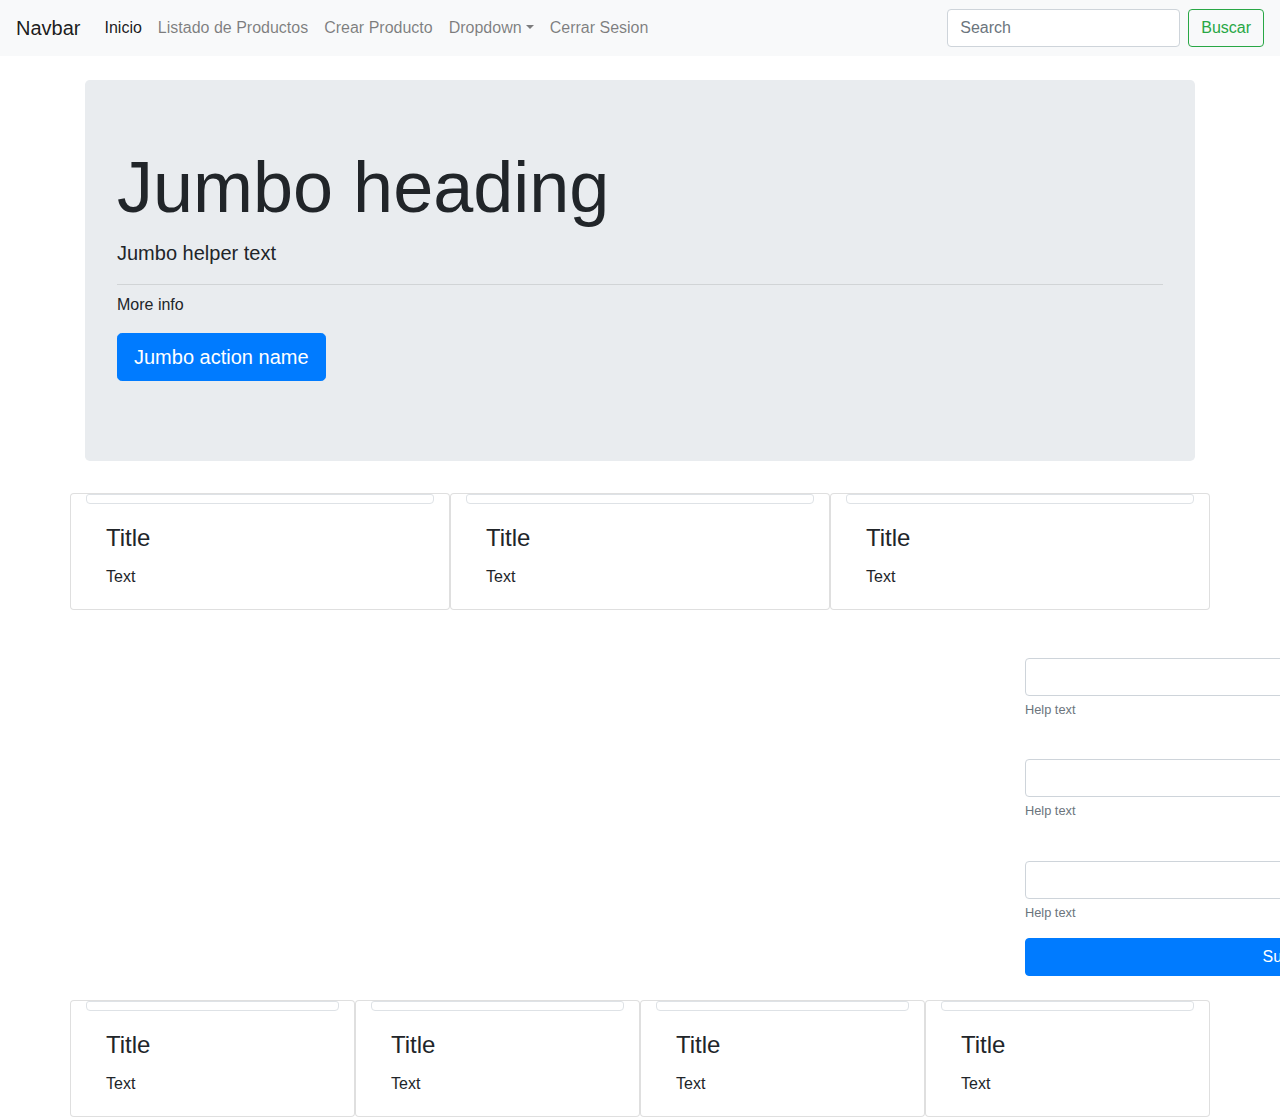
==== index.html @ 9d3b08be "feat cambios 7/16/2024" ====
<!doctype html>
<html lang="en">

<head>
    <title>Title</title>
    <!-- Required meta tags -->
    <meta charset="utf-8">
    <meta name="viewport" content="width=device-width, initial-scale=1, shrink-to-fit=no">

    <!-- Bootstrap CSS -->
    <link rel="stylesheet" href="https://stackpath.bootstrapcdn.com/bootstrap/4.3.1/css/bootstrap.min.css"
        integrity="sha384-ggOyR0iXCbMQv3Xipma34MD+dH/1fQ784/j6cY/iJTQUOhcWr7x9JvoRxT2MZw1T" crossorigin="anonymous">
    <link rel="stylesheet" href="styles.css">
</head>

<body>
   
        <div class="">

            <nav class="navbar navbar-expand-sm navbar-light bg-light" id="V_NavBar">
                
            </nav>





            <header class="container mt-4">
                <div class="jumbotron">
                    <h1 class="display-3">Jumbo heading</h1>
                    <p class="lead">Jumbo helper text</p>
                    <hr class="my-2">
                    <p>More info</p>
                    <p class="lead">
                        <a class="btn btn-primary btn-lg" href="Jumbo action link" role="button">Jumbo action name</a>
                    </p>
                </div>
            </header>




            <main class="container mt-4">
                
                <section class="row ">
                    <div class="card col-lg-4">
                        <img class="card-img-top img-thumbnail" src="https://images.unsplash.com/photo-1589312133722-eab40c686ebb?w=500&auto=format&fit=crop&q=60&ixlib=rb-4.0.3&ixid=M3wxMjA3fDB8MHx0b3BpYy1mZWVkfDJ8NnNNVmpUTFNrZVF8fGVufDB8fHx8fA%3D%3D" alt="">
                        <div class="card-body">
                            <h4 class="card-title">Title</h4>
                            <p class="card-text">Text</p>
                        </div>
                    </div>
                    <div class="card col-lg-4"">
                        <img class="card-img-top img-thumbnail" src="https://images.unsplash.com/photo-1589312133722-eab40c686ebb?w=500&auto=format&fit=crop&q=60&ixlib=rb-4.0.3&ixid=M3wxMjA3fDB8MHx0b3BpYy1mZWVkfDJ8NnNNVmpUTFNrZVF8fGVufDB8fHx8fA%3D%3D" alt="">
                        <div class="card-body">
                            <h4 class="card-title">Title</h4>
                            <p class="card-text">Text</p>
                        </div>
                    </div>
                    <div class="card col-lg-4"">
                        <img class="card-img-top img-thumbnail" src="https://images.unsplash.com/photo-1589312133722-eab40c686ebb?w=500&auto=format&fit=crop&q=60&ixlib=rb-4.0.3&ixid=M3wxMjA3fDB8MHx0b3BpYy1mZWVkfDJ8NnNNVmpUTFNrZVF8fGVufDB8fHx8fA%3D%3D" alt="">
                        <div class="card-body">
                            <h4 class="card-title">Title</h4>
                            <p class="card-text">Text</p>
                        </div>
                    </div>
                </section>
              <br>
              <div class="container col-lg-6 offset-10">
                <form class="form">

                    <div class="form-group">
                      <label for=""></label>
                      <input type="text"
                        class="form-control" name="" id="" aria-describedby="helpId" placeholder="">
                      <small id="helpId" class="form-text text-muted">Help text</small>
                    </div>
                    <div class="form-group">
                        <label for=""></label>
                        <input type="text"
                          class="form-control" name="" id="" aria-describedby="helpId" placeholder="">
                        <small id="helpId" class="form-text text-muted">Help text</small>
                      </div>
                      <div class="form-group">
                        <label for=""></label>
                        <input type="text"
                          class="form-control" name="" id="" aria-describedby="helpId" placeholder="">
                        <small id="helpId" class="form-text text-muted">Help text</small>
                      </div>
                   <button type="submit" class="btn btn-primary btn-block">Submit</button>
                </form>
              </div>

                <br>

            <section class="row">
                <div class="card col-lg-3">
                    <img class="card-img-top img-thumbnail" src="https://images.unsplash.com/photo-1589312133722-eab40c686ebb?w=500&auto=format&fit=crop&q=60&ixlib=rb-4.0.3&ixid=M3wxMjA3fDB8MHx0b3BpYy1mZWVkfDJ8NnNNVmpUTFNrZVF8fGVufDB8fHx8fA%3D%3D" alt="">
                    <div class="card-body">
                        <h4 class="card-title">Title</h4>
                        <p class="card-text">Text</p>
                    </div>
                </div>
                <div class="card col-lg-3">
                    <img class="card-img-top img-thumbnail" src="https://images.unsplash.com/photo-1589312133722-eab40c686ebb?w=500&auto=format&fit=crop&q=60&ixlib=rb-4.0.3&ixid=M3wxMjA3fDB8MHx0b3BpYy1mZWVkfDJ8NnNNVmpUTFNrZVF8fGVufDB8fHx8fA%3D%3D" alt="">
                    <div class="card-body">
                        <h4 class="card-title">Title</h4>
                        <p class="card-text">Text</p>
                    </div>
                </div>
                <div class="card col-lg-3">
                    <img class="card-img-top img-thumbnail" src="https://images.unsplash.com/photo-1589312133722-eab40c686ebb?w=500&auto=format&fit=crop&q=60&ixlib=rb-4.0.3&ixid=M3wxMjA3fDB8MHx0b3BpYy1mZWVkfDJ8NnNNVmpUTFNrZVF8fGVufDB8fHx8fA%3D%3D" alt="">
                    <div class="card-body">
                        <h4 class="card-title">Title</h4>
                        <p class="card-text">Text</p>
                    </div>
                </div>
                <div class="card col-lg-3">
                    <img class="card-img-top img-thumbnail" src="https://images.unsplash.com/photo-1589312133722-eab40c686ebb?w=500&auto=format&fit=crop&q=60&ixlib=rb-4.0.3&ixid=M3wxMjA3fDB8MHx0b3BpYy1mZWVkfDJ8NnNNVmpUTFNrZVF8fGVufDB8fHx8fA%3D%3D" alt="">
                    <div class="card-body">
                        <h4 class="card-title">Title</h4>
                        <p class="card-text">Text</p>
                    </div>
                </div>
            </section>
            </main>

        </div>

        <!-- Optional JavaScript -->
        <!-- jQuery first, then Popper.js, then Bootstrap JS -->




        
        <script src="https://code.jquery.com/jquery-3.3.1.slim.min.js"
            integrity="sha384-q8i/X+965DzO0rT7abK41JStQIAqVgRVzpbzo5smXKp4YfRvH+8abtTE1Pi6jizo"
            crossorigin="anonymous"></script>
        <script src="https://cdnjs.cloudflare.com/ajax/libs/popper.js/1.14.7/umd/popper.min.js"
            integrity="sha384-UO2eT0CpHqdSJQ6hJty5KVphtPhzWj9WO1clHTMGa3JDZwrnQq4sF86dIHNDz0W1"
            crossorigin="anonymous"></script>
        <script src="https://stackpath.bootstrapcdn.com/bootstrap/4.3.1/js/bootstrap.min.js"
            integrity="sha384-JjSmVgyd0p3pXB1rRibZUAYoIIy6OrQ6VrjIEaFf/nJGzIxFDsf4x0xIM+B07jRM"
            crossorigin="anonymous"></script>
            <script src="js/NavBar.js"></script>
</body>

</html>
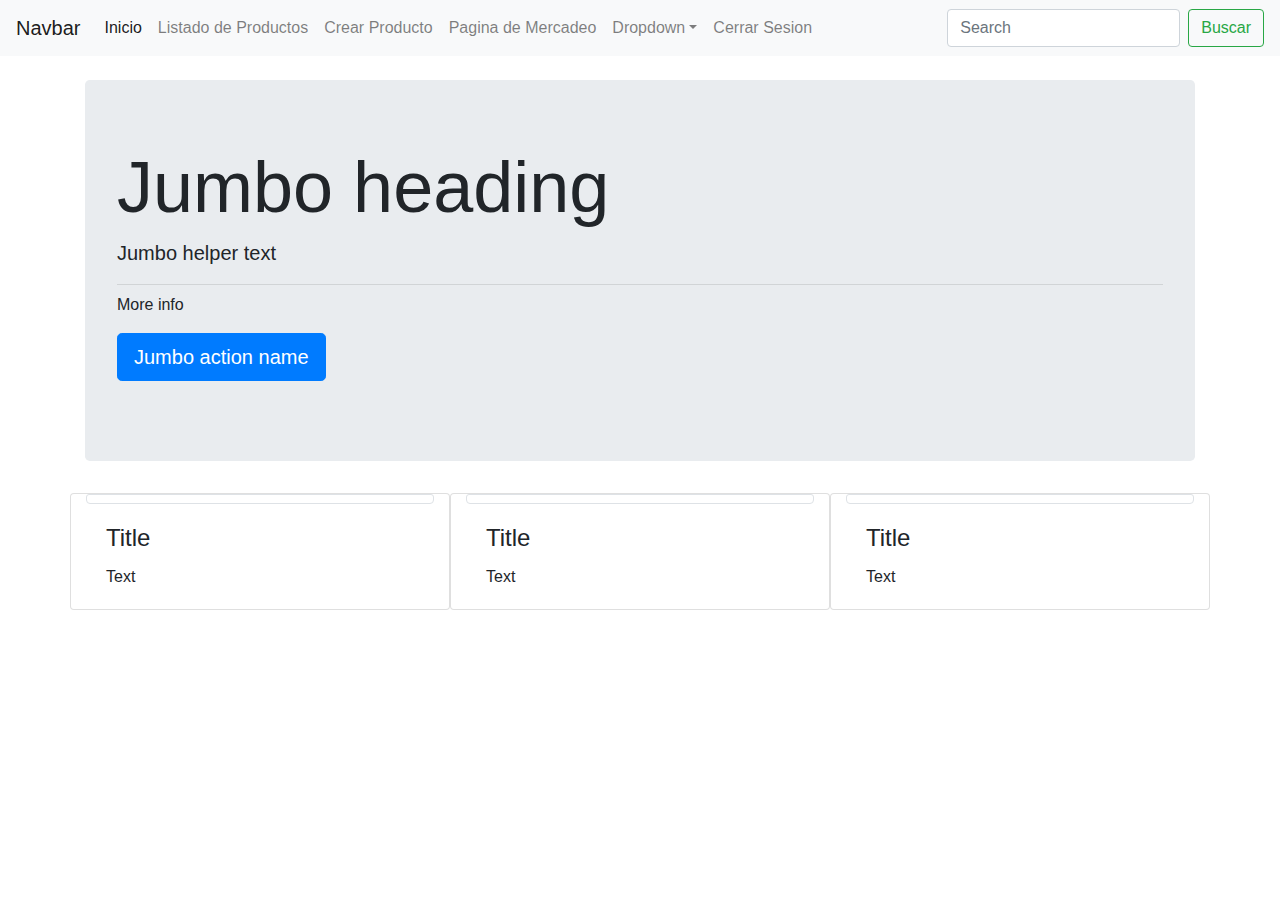
==== commit 6f0147de: "feat 7/23" ====
--- a/index.html
+++ b/index.html
@@ -2,7 +2,7 @@
 <html lang="en">
 
 <head>
-    <title>Title</title>
+    <title>Mi Pagina</title>
     <!-- Required meta tags -->
     <meta charset="utf-8">
     <meta name="viewport" content="width=device-width, initial-scale=1, shrink-to-fit=no">
@@ -14,136 +14,86 @@
 </head>
 
 <body>
-   
-        <div class="">
 
-            <nav class="navbar navbar-expand-sm navbar-light bg-light" id="V_NavBar">
-                
-            </nav>
+    <div class="">
+
+        <nav class="navbar navbar-expand-sm navbar-light bg-light" id="V_NavBar">
+
+        </nav>
 
 
 
 
 
-            <header class="container mt-4">
-                <div class="jumbotron">
-                    <h1 class="display-3">Jumbo heading</h1>
-                    <p class="lead">Jumbo helper text</p>
-                    <hr class="my-2">
-                    <p>More info</p>
-                    <p class="lead">
-                        <a class="btn btn-primary btn-lg" href="Jumbo action link" role="button">Jumbo action name</a>
-                    </p>
-                </div>
-            </header>
+        <header class="container mt-4">
+            <div class="jumbotron">
+                <h1 class="display-3">Jumbo heading</h1>
+                <p class="lead">Jumbo helper text</p>
+                <hr class="my-2">
+                <p>More info</p>
+                <p class="lead">
+                    <a class="btn btn-primary btn-lg" href="Jumbo action link" role="button">Jumbo action name</a>
+                </p>
+            </div>
+        </header>
 
 
 
 
-            <main class="container mt-4">
-                
-                <section class="row ">
-                    <div class="card col-lg-4">
-                        <img class="card-img-top img-thumbnail" src="https://images.unsplash.com/photo-1589312133722-eab40c686ebb?w=500&auto=format&fit=crop&q=60&ixlib=rb-4.0.3&ixid=M3wxMjA3fDB8MHx0b3BpYy1mZWVkfDJ8NnNNVmpUTFNrZVF8fGVufDB8fHx8fA%3D%3D" alt="">
-                        <div class="card-body">
-                            <h4 class="card-title">Title</h4>
-                            <p class="card-text">Text</p>
-                        </div>
-                    </div>
-                    <div class="card col-lg-4"">
-                        <img class="card-img-top img-thumbnail" src="https://images.unsplash.com/photo-1589312133722-eab40c686ebb?w=500&auto=format&fit=crop&q=60&ixlib=rb-4.0.3&ixid=M3wxMjA3fDB8MHx0b3BpYy1mZWVkfDJ8NnNNVmpUTFNrZVF8fGVufDB8fHx8fA%3D%3D" alt="">
-                        <div class="card-body">
-                            <h4 class="card-title">Title</h4>
-                            <p class="card-text">Text</p>
-                        </div>
-                    </div>
-                    <div class="card col-lg-4"">
-                        <img class="card-img-top img-thumbnail" src="https://images.unsplash.com/photo-1589312133722-eab40c686ebb?w=500&auto=format&fit=crop&q=60&ixlib=rb-4.0.3&ixid=M3wxMjA3fDB8MHx0b3BpYy1mZWVkfDJ8NnNNVmpUTFNrZVF8fGVufDB8fHx8fA%3D%3D" alt="">
-                        <div class="card-body">
-                            <h4 class="card-title">Title</h4>
-                            <p class="card-text">Text</p>
-                        </div>
-                    </div>
-                </section>
-              <br>
-              <div class="container col-lg-6 offset-10">
-                <form class="form">
+        <main class="container mt-4">
 
-                    <div class="form-group">
-                      <label for=""></label>
-                      <input type="text"
-                        class="form-control" name="" id="" aria-describedby="helpId" placeholder="">
-                      <small id="helpId" class="form-text text-muted">Help text</small>
-                    </div>
-                    <div class="form-group">
-                        <label for=""></label>
-                        <input type="text"
-                          class="form-control" name="" id="" aria-describedby="helpId" placeholder="">
-                        <small id="helpId" class="form-text text-muted">Help text</small>
-                      </div>
-                      <div class="form-group">
-                        <label for=""></label>
-                        <input type="text"
-                          class="form-control" name="" id="" aria-describedby="helpId" placeholder="">
-                        <small id="helpId" class="form-text text-muted">Help text</small>
-                      </div>
-                   <button type="submit" class="btn btn-primary btn-block">Submit</button>
-                </form>
-              </div>
-
-                <br>
-
-            <section class="row">
-                <div class="card col-lg-3">
-                    <img class="card-img-top img-thumbnail" src="https://images.unsplash.com/photo-1589312133722-eab40c686ebb?w=500&auto=format&fit=crop&q=60&ixlib=rb-4.0.3&ixid=M3wxMjA3fDB8MHx0b3BpYy1mZWVkfDJ8NnNNVmpUTFNrZVF8fGVufDB8fHx8fA%3D%3D" alt="">
+            <section class="row ">
+                <div class="card col-lg-4">
+                    <img class="card-img-top img-thumbnail"
+                        src="https://images.unsplash.com/photo-1589312133722-eab40c686ebb?w=500&auto=format&fit=crop&q=60&ixlib=rb-4.0.3&ixid=M3wxMjA3fDB8MHx0b3BpYy1mZWVkfDJ8NnNNVmpUTFNrZVF8fGVufDB8fHx8fA%3D%3D"
+                        alt="">
                     <div class="card-body">
                         <h4 class="card-title">Title</h4>
                         <p class="card-text">Text</p>
                     </div>
                 </div>
-                <div class="card col-lg-3">
-                    <img class="card-img-top img-thumbnail" src="https://images.unsplash.com/photo-1589312133722-eab40c686ebb?w=500&auto=format&fit=crop&q=60&ixlib=rb-4.0.3&ixid=M3wxMjA3fDB8MHx0b3BpYy1mZWVkfDJ8NnNNVmpUTFNrZVF8fGVufDB8fHx8fA%3D%3D" alt="">
+                <div class="card col-lg-4"">
+                        <img class=" card-img-top img-thumbnail"
+                    src="https://images.unsplash.com/photo-1589312133722-eab40c686ebb?w=500&auto=format&fit=crop&q=60&ixlib=rb-4.0.3&ixid=M3wxMjA3fDB8MHx0b3BpYy1mZWVkfDJ8NnNNVmpUTFNrZVF8fGVufDB8fHx8fA%3D%3D"
+                    alt="">
                     <div class="card-body">
                         <h4 class="card-title">Title</h4>
                         <p class="card-text">Text</p>
                     </div>
                 </div>
-                <div class="card col-lg-3">
-                    <img class="card-img-top img-thumbnail" src="https://images.unsplash.com/photo-1589312133722-eab40c686ebb?w=500&auto=format&fit=crop&q=60&ixlib=rb-4.0.3&ixid=M3wxMjA3fDB8MHx0b3BpYy1mZWVkfDJ8NnNNVmpUTFNrZVF8fGVufDB8fHx8fA%3D%3D" alt="">
-                    <div class="card-body">
-                        <h4 class="card-title">Title</h4>
-                        <p class="card-text">Text</p>
-                    </div>
-                </div>
-                <div class="card col-lg-3">
-                    <img class="card-img-top img-thumbnail" src="https://images.unsplash.com/photo-1589312133722-eab40c686ebb?w=500&auto=format&fit=crop&q=60&ixlib=rb-4.0.3&ixid=M3wxMjA3fDB8MHx0b3BpYy1mZWVkfDJ8NnNNVmpUTFNrZVF8fGVufDB8fHx8fA%3D%3D" alt="">
+                <div class="card col-lg-4"">
+                        <img class=" card-img-top img-thumbnail"
+                    src="https://images.unsplash.com/photo-1589312133722-eab40c686ebb?w=500&auto=format&fit=crop&q=60&ixlib=rb-4.0.3&ixid=M3wxMjA3fDB8MHx0b3BpYy1mZWVkfDJ8NnNNVmpUTFNrZVF8fGVufDB8fHx8fA%3D%3D"
+                    alt="">
                     <div class="card-body">
                         <h4 class="card-title">Title</h4>
                         <p class="card-text">Text</p>
                     </div>
                 </div>
             </section>
-            </main>
-
-        </div>
-
-        <!-- Optional JavaScript -->
-        <!-- jQuery first, then Popper.js, then Bootstrap JS -->
+            <br>
 
 
 
+        </main>
 
-        
-        <script src="https://code.jquery.com/jquery-3.3.1.slim.min.js"
-            integrity="sha384-q8i/X+965DzO0rT7abK41JStQIAqVgRVzpbzo5smXKp4YfRvH+8abtTE1Pi6jizo"
-            crossorigin="anonymous"></script>
-        <script src="https://cdnjs.cloudflare.com/ajax/libs/popper.js/1.14.7/umd/popper.min.js"
-            integrity="sha384-UO2eT0CpHqdSJQ6hJty5KVphtPhzWj9WO1clHTMGa3JDZwrnQq4sF86dIHNDz0W1"
-            crossorigin="anonymous"></script>
-        <script src="https://stackpath.bootstrapcdn.com/bootstrap/4.3.1/js/bootstrap.min.js"
-            integrity="sha384-JjSmVgyd0p3pXB1rRibZUAYoIIy6OrQ6VrjIEaFf/nJGzIxFDsf4x0xIM+B07jRM"
-            crossorigin="anonymous"></script>
-            <script src="js/NavBar.js"></script>
+    </div>
+
+    <!-- Optional JavaScript -->
+    <!-- jQuery first, then Popper.js, then Bootstrap JS -->
+
+
+    <script src="https://code.jquery.com/jquery-3.3.1.slim.min.js"
+        integrity="sha384-q8i/X+965DzO0rT7abK41JStQIAqVgRVzpbzo5smXKp4YfRvH+8abtTE1Pi6jizo"
+        crossorigin="anonymous"></script>
+    <script src="https://cdnjs.cloudflare.com/ajax/libs/popper.js/1.14.7/umd/popper.min.js"
+        integrity="sha384-UO2eT0CpHqdSJQ6hJty5KVphtPhzWj9WO1clHTMGa3JDZwrnQq4sF86dIHNDz0W1"
+        crossorigin="anonymous"></script>
+    <script src="https://stackpath.bootstrapcdn.com/bootstrap/4.3.1/js/bootstrap.min.js"
+        integrity="sha384-JjSmVgyd0p3pXB1rRibZUAYoIIy6OrQ6VrjIEaFf/nJGzIxFDsf4x0xIM+B07jRM"
+        crossorigin="anonymous"></script>
+    <script src="js/NavBar.js"></script>
+
 </body>
 
 </html>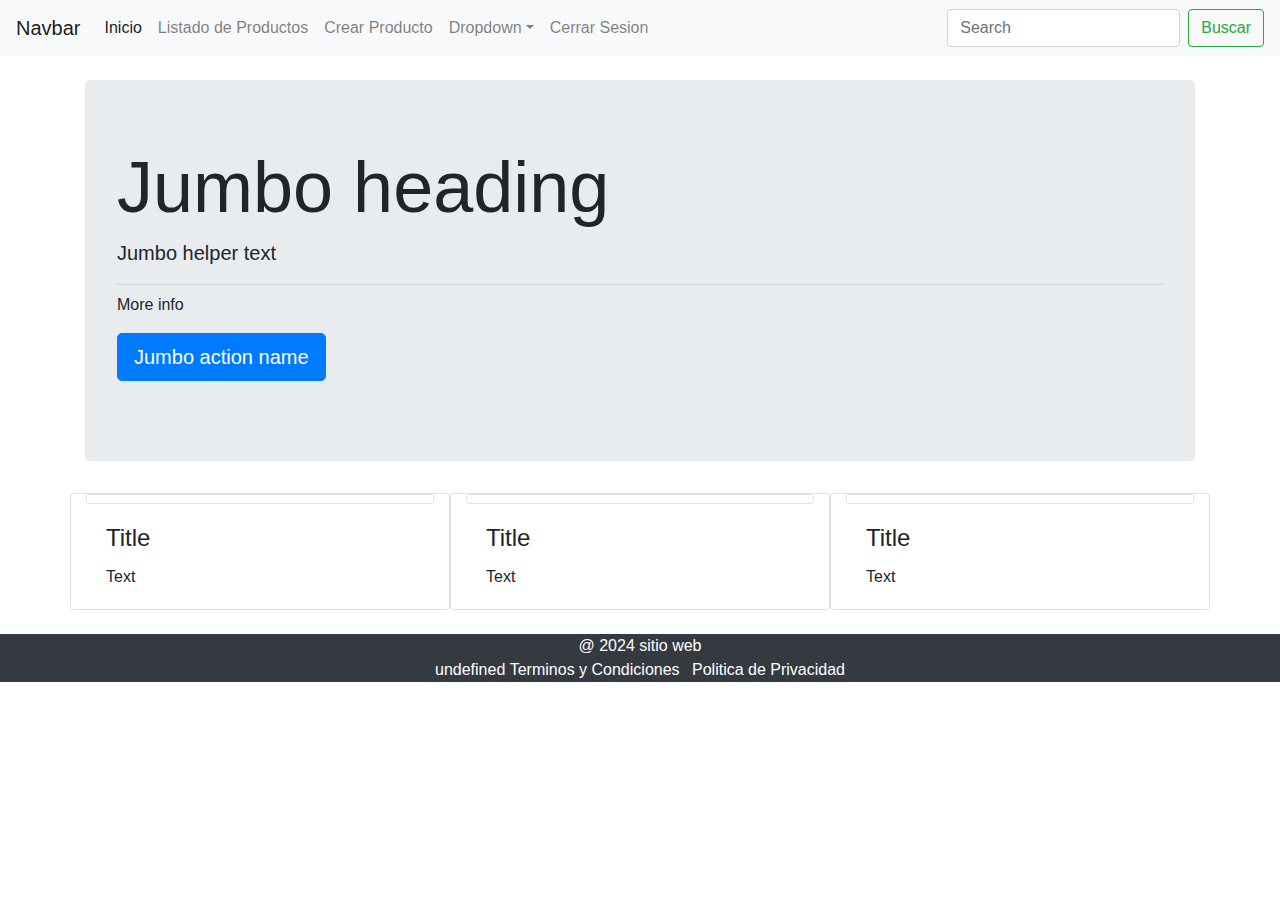
==== commit 0a5889fa: "feat 7/30/2024" ====
--- a/index.html
+++ b/index.html
@@ -77,6 +77,23 @@
 
         </main>
 
+
+<footer id="V_Footer" class="bg-dark text-white text-center">
+
+<div class="container">
+<span class="text-white">@ 2024 sitio web</span>
+<ul class="list-inline" id="V_Lista_Footer"></ul>
+
+</div>
+
+
+
+</footer>
+
+
+
+
+
     </div>
 
     <!-- Optional JavaScript -->
@@ -93,6 +110,7 @@
         integrity="sha384-JjSmVgyd0p3pXB1rRibZUAYoIIy6OrQ6VrjIEaFf/nJGzIxFDsf4x0xIM+B07jRM"
         crossorigin="anonymous"></script>
     <script src="js/NavBar.js"></script>
+    <script src="js/footer.js"></script>
 
 </body>
 
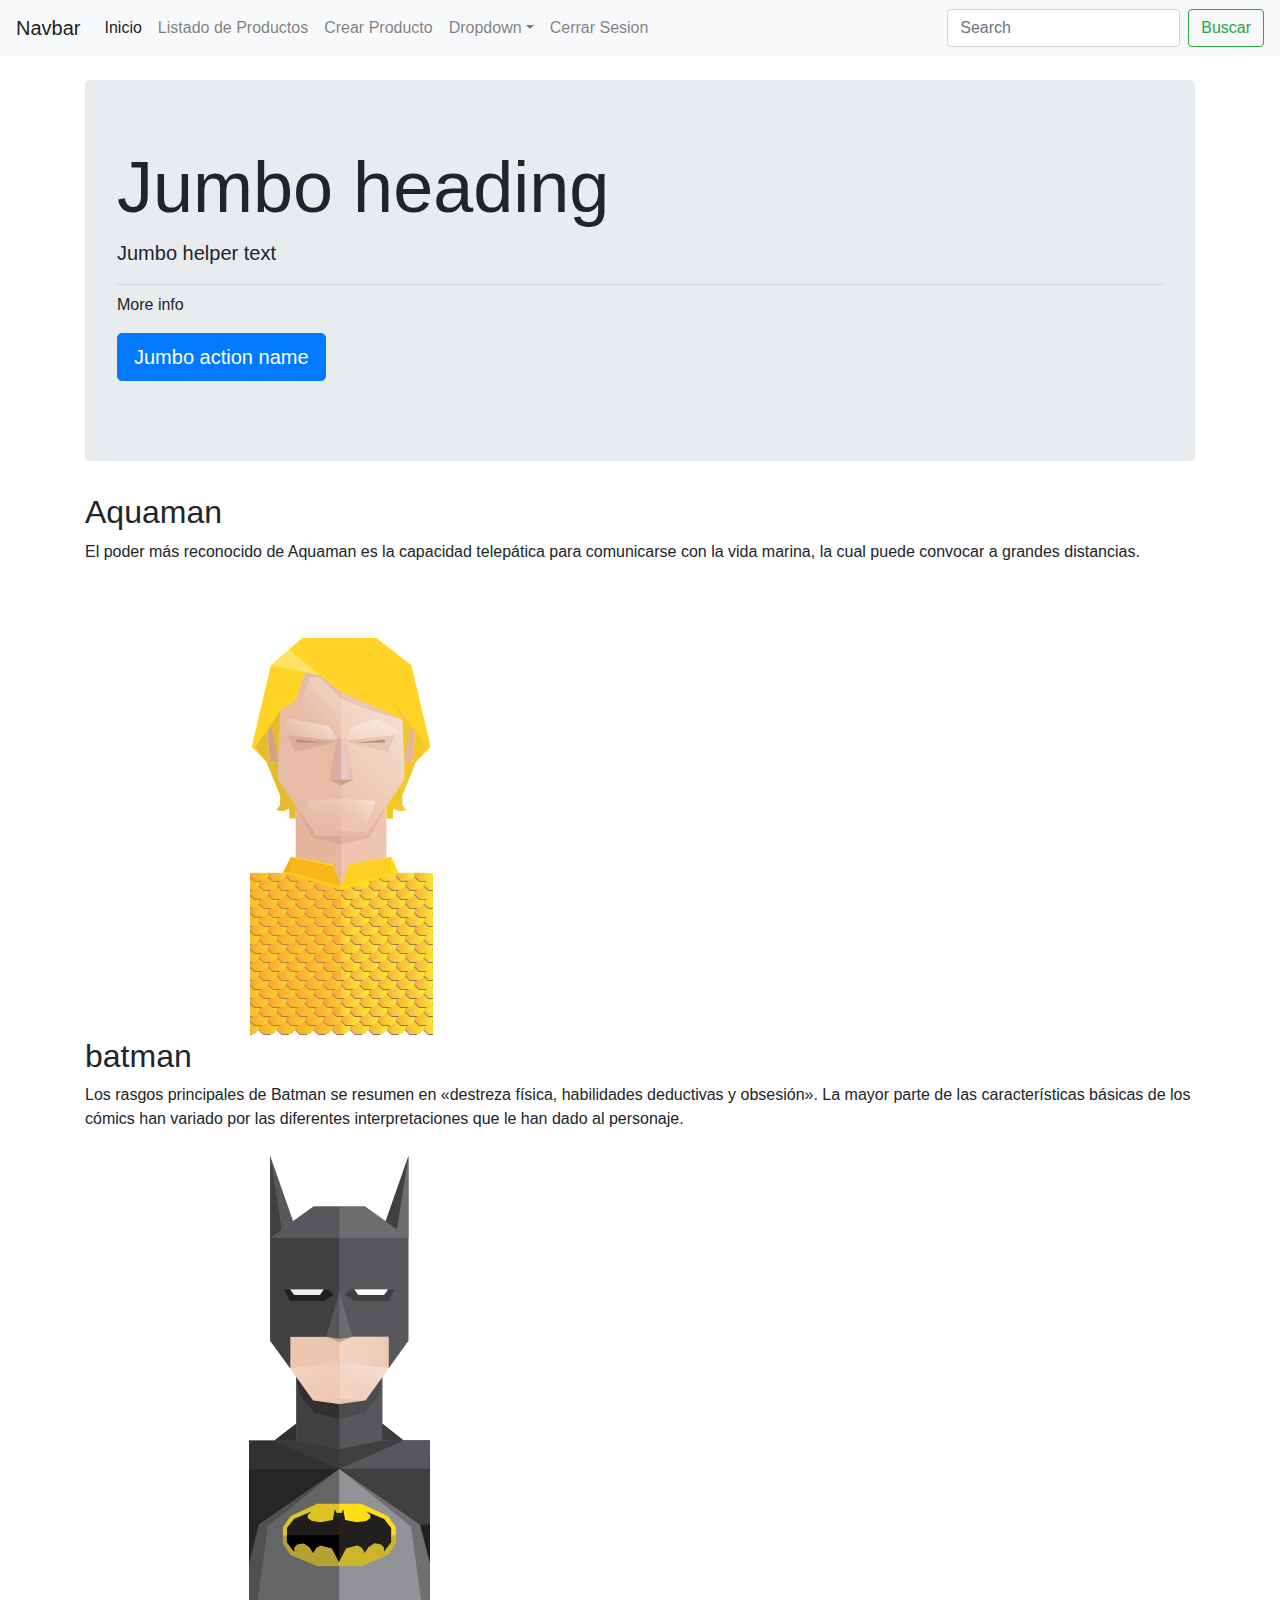
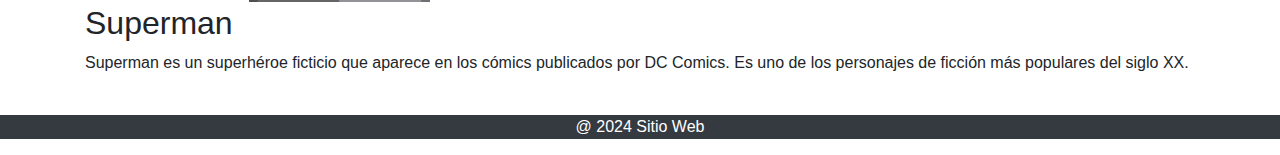
==== commit 7594a82a: "feat clase 7/30/2024" ====
--- a/index.html
+++ b/index.html
@@ -41,59 +41,40 @@
 
 
         <main class="container mt-4">
+            <div>
+                <h2>Aquaman</h2>
+                <p>El poder más reconocido de Aquaman es la capacidad telepática para comunicarse con la vida marina, la cual puede convocar a grandes distancias.</p>
+                <img src="img/aquaman.png" alt="">
+            </div>
 
-            <section class="row ">
-                <div class="card col-lg-4">
-                    <img class="card-img-top img-thumbnail"
-                        src="https://images.unsplash.com/photo-1589312133722-eab40c686ebb?w=500&auto=format&fit=crop&q=60&ixlib=rb-4.0.3&ixid=M3wxMjA3fDB8MHx0b3BpYy1mZWVkfDJ8NnNNVmpUTFNrZVF8fGVufDB8fHx8fA%3D%3D"
-                        alt="">
-                    <div class="card-body">
-                        <h4 class="card-title">Title</h4>
-                        <p class="card-text">Text</p>
-                    </div>
-                </div>
-                <div class="card col-lg-4"">
-                        <img class=" card-img-top img-thumbnail"
-                    src="https://images.unsplash.com/photo-1589312133722-eab40c686ebb?w=500&auto=format&fit=crop&q=60&ixlib=rb-4.0.3&ixid=M3wxMjA3fDB8MHx0b3BpYy1mZWVkfDJ8NnNNVmpUTFNrZVF8fGVufDB8fHx8fA%3D%3D"
-                    alt="">
-                    <div class="card-body">
-                        <h4 class="card-title">Title</h4>
-                        <p class="card-text">Text</p>
-                    </div>
-                </div>
-                <div class="card col-lg-4"">
-                        <img class=" card-img-top img-thumbnail"
-                    src="https://images.unsplash.com/photo-1589312133722-eab40c686ebb?w=500&auto=format&fit=crop&q=60&ixlib=rb-4.0.3&ixid=M3wxMjA3fDB8MHx0b3BpYy1mZWVkfDJ8NnNNVmpUTFNrZVF8fGVufDB8fHx8fA%3D%3D"
-                    alt="">
-                    <div class="card-body">
-                        <h4 class="card-title">Title</h4>
-                        <p class="card-text">Text</p>
-                    </div>
-                </div>
-            </section>
-            <br>
+            <div>
+                <h2>batman</h2>
+                <p>Los rasgos principales de Batman se resumen en «destreza física, habilidades deductivas y obsesión». La mayor parte de las características básicas de los cómics han variado por las diferentes interpretaciones que le han dado al personaje.</p>
+                <img src="img/batman.png" alt="">
+            </div>
+
+            <div>
+                <h2>Superman</h2>
+                <p>Superman es un superhéroe ficticio que aparece en los cómics publicados por DC Comics. Es uno de los personajes de ficción más populares del siglo XX.</p>
+                <img src="img/" alt="">
+            </div>
 
 
 
         </main>
 
+        <footer class="bg-dark text-white text-center ">
 
-<footer id="V_Footer" class="bg-dark text-white text-center">
+            <div class="container">
+                <span class="text-white">@ 2024 Sitio Web</span>
+                <ul class="list-inline" id="V_Lista_Footer">
+                    <!-- Aqui se insertaran los elementos del pie de pagina <li>terminos condiciones</li> -->
+                  
+                  
 
-<div class="container">
-<span class="text-white">@ 2024 sitio web</span>
-<ul class="list-inline" id="V_Lista_Footer"></ul>
-
-</div>
-
-
-
-</footer>
-
-
-
-
-
+                </ul>
+            </div>
+        </footer>
     </div>
 
     <!-- Optional JavaScript -->
@@ -110,8 +91,7 @@
         integrity="sha384-JjSmVgyd0p3pXB1rRibZUAYoIIy6OrQ6VrjIEaFf/nJGzIxFDsf4x0xIM+B07jRM"
         crossorigin="anonymous"></script>
     <script src="js/NavBar.js"></script>
-    <script src="js/footer.js"></script>
-
+    <script src="js/Footer.js"></script>
 </body>
 
 </html>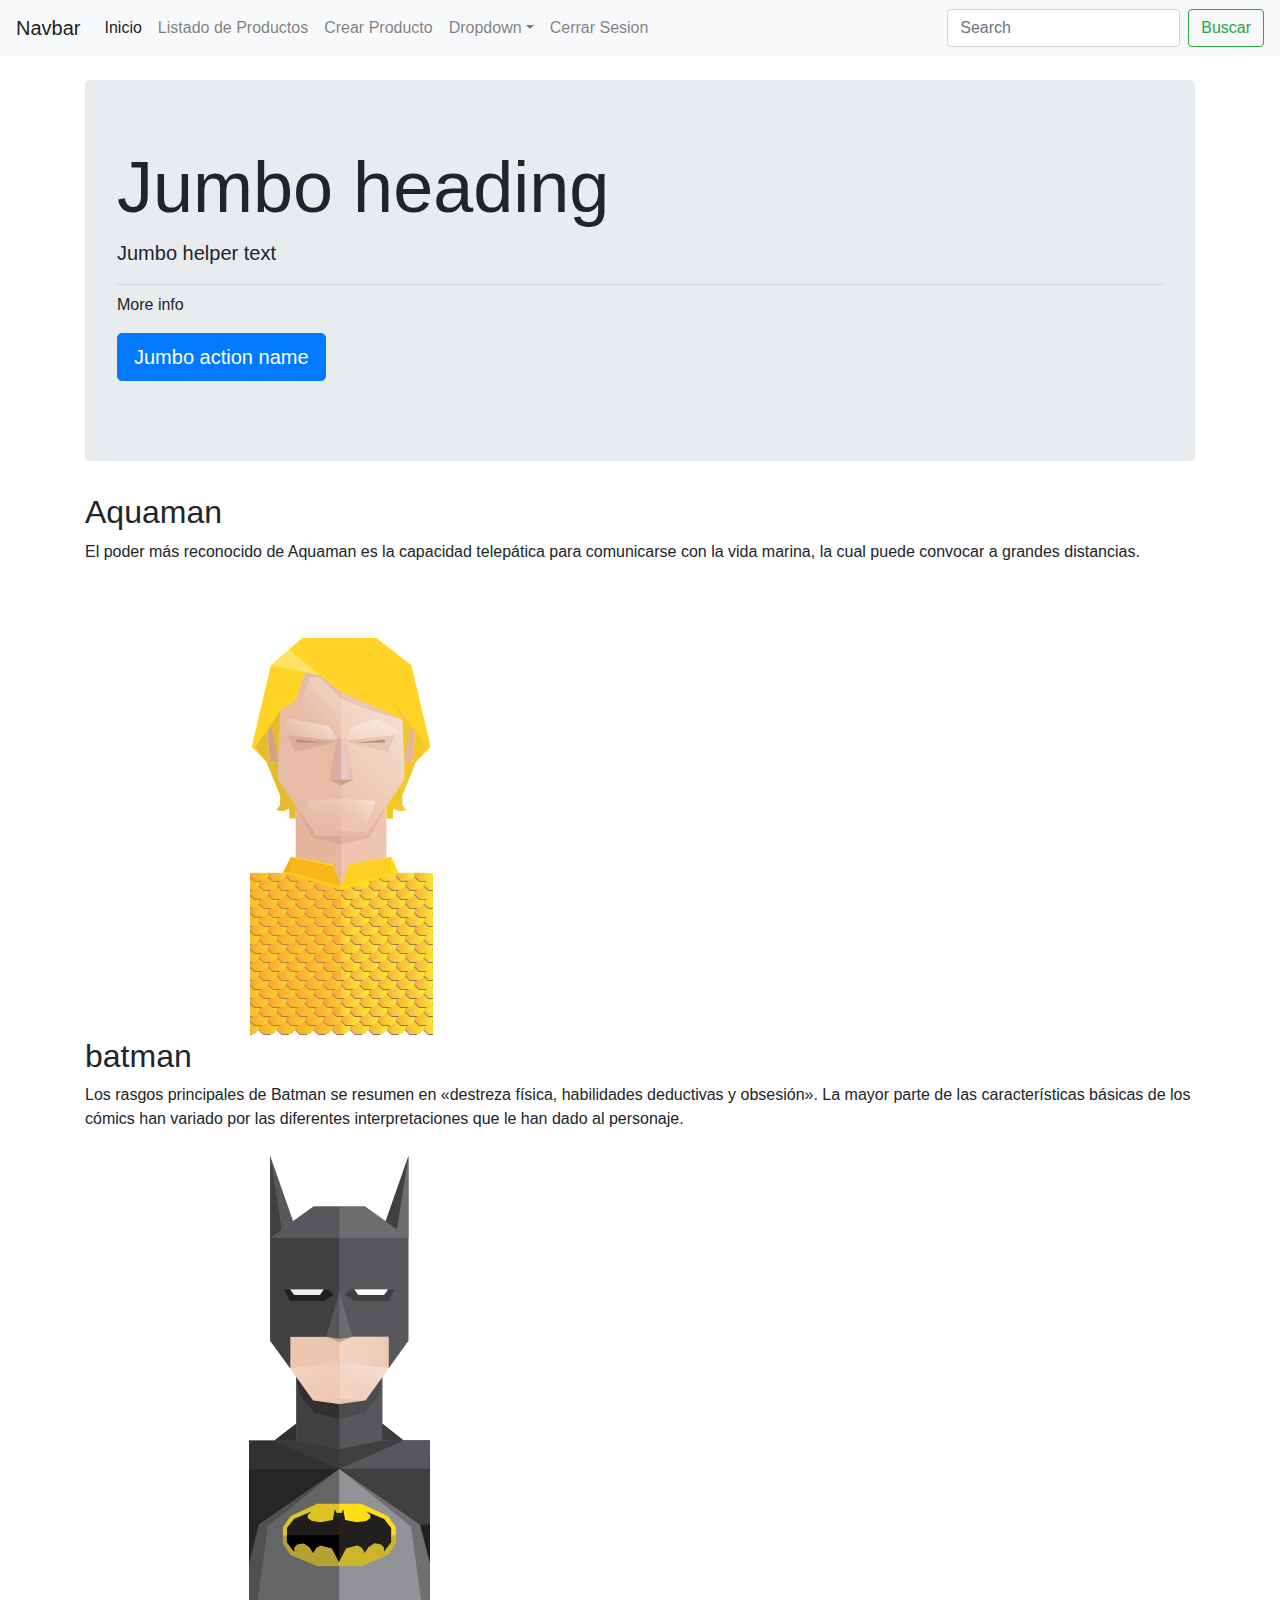
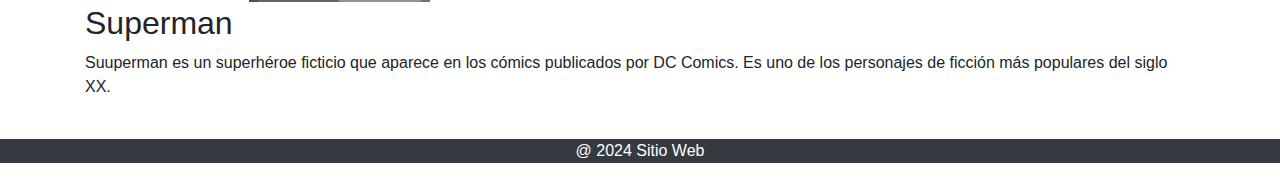
==== commit bc4adeb5: "feat entregable 2 proyecto" ====
--- a/index.html
+++ b/index.html
@@ -55,7 +55,7 @@
 
             <div>
                 <h2>Superman</h2>
-                <p>Superman es un superhéroe ficticio que aparece en los cómics publicados por DC Comics. Es uno de los personajes de ficción más populares del siglo XX.</p>
+                <p>Suuperman es un superhéroe ficticio que aparece en los cómics publicados por DC Comics. Es uno de los personajes de ficción más populares del siglo XX.</p>
                 <img src="img/" alt="">
             </div>
 
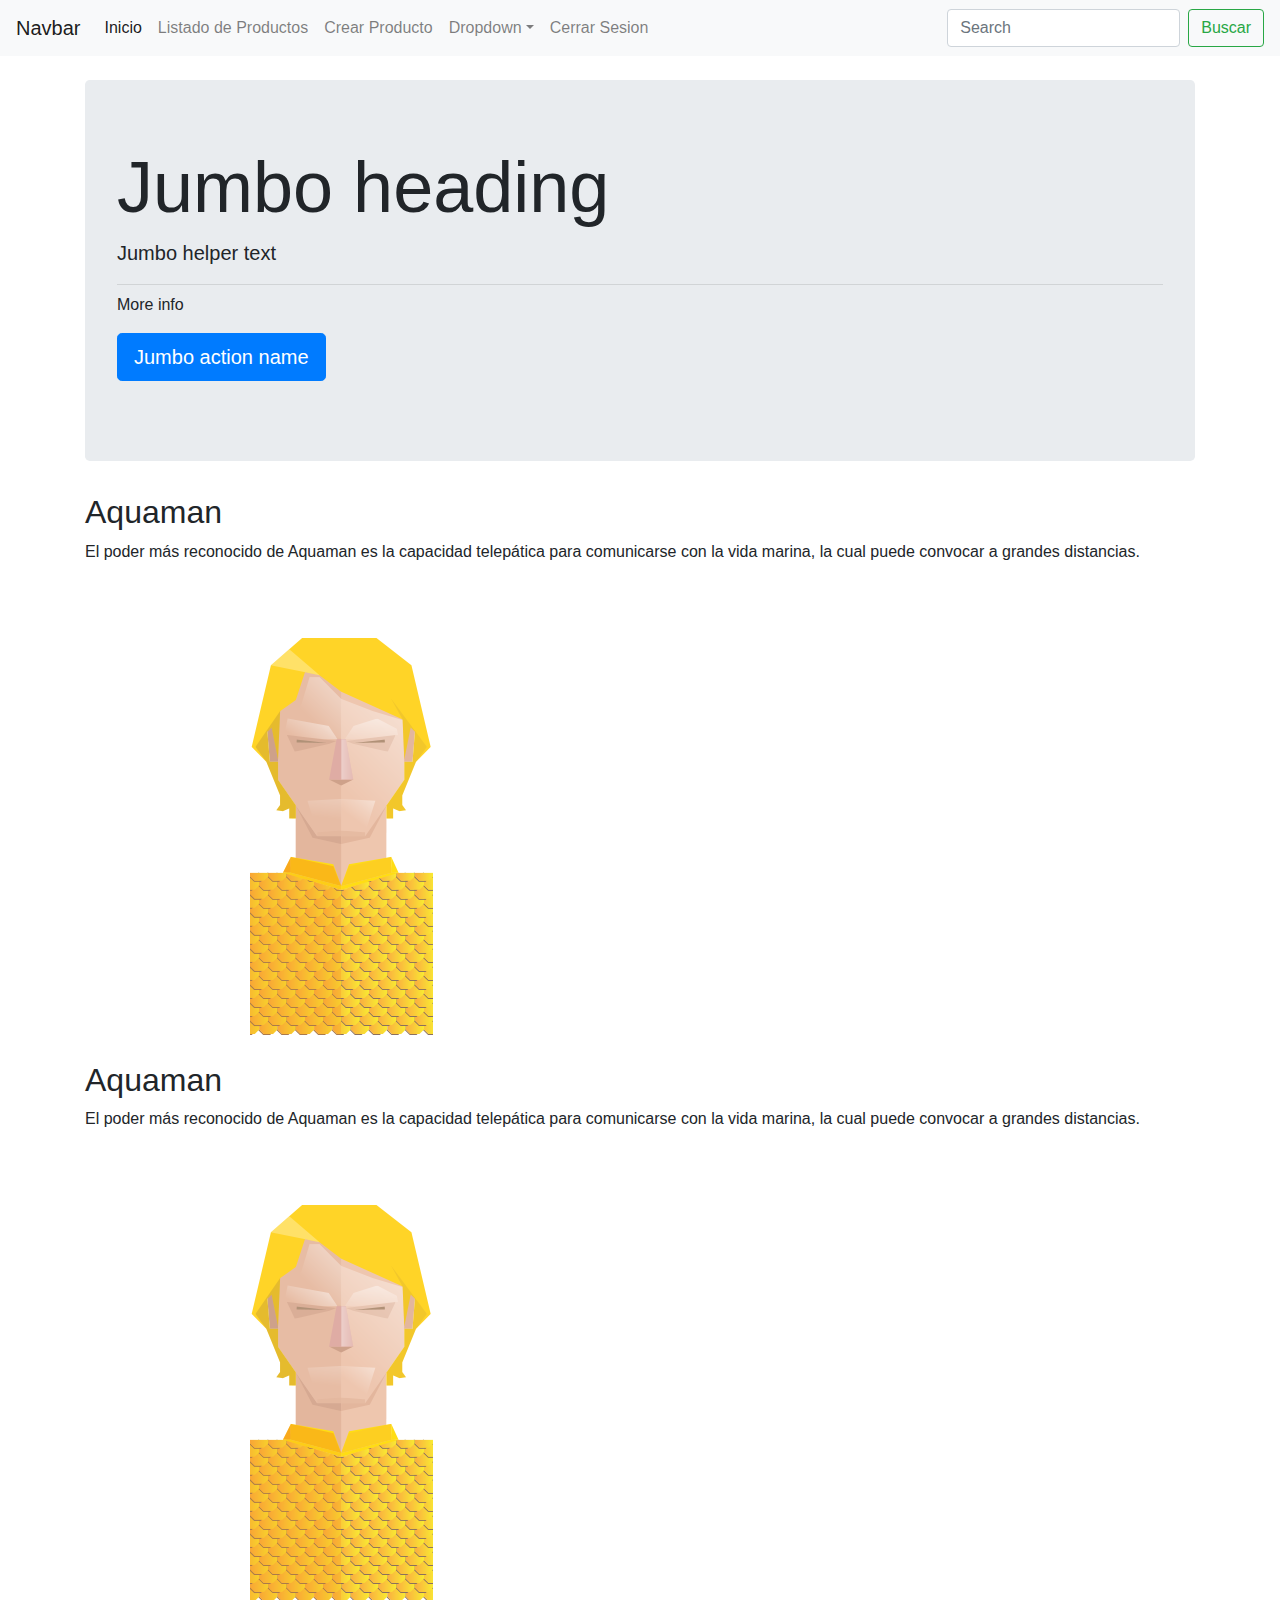
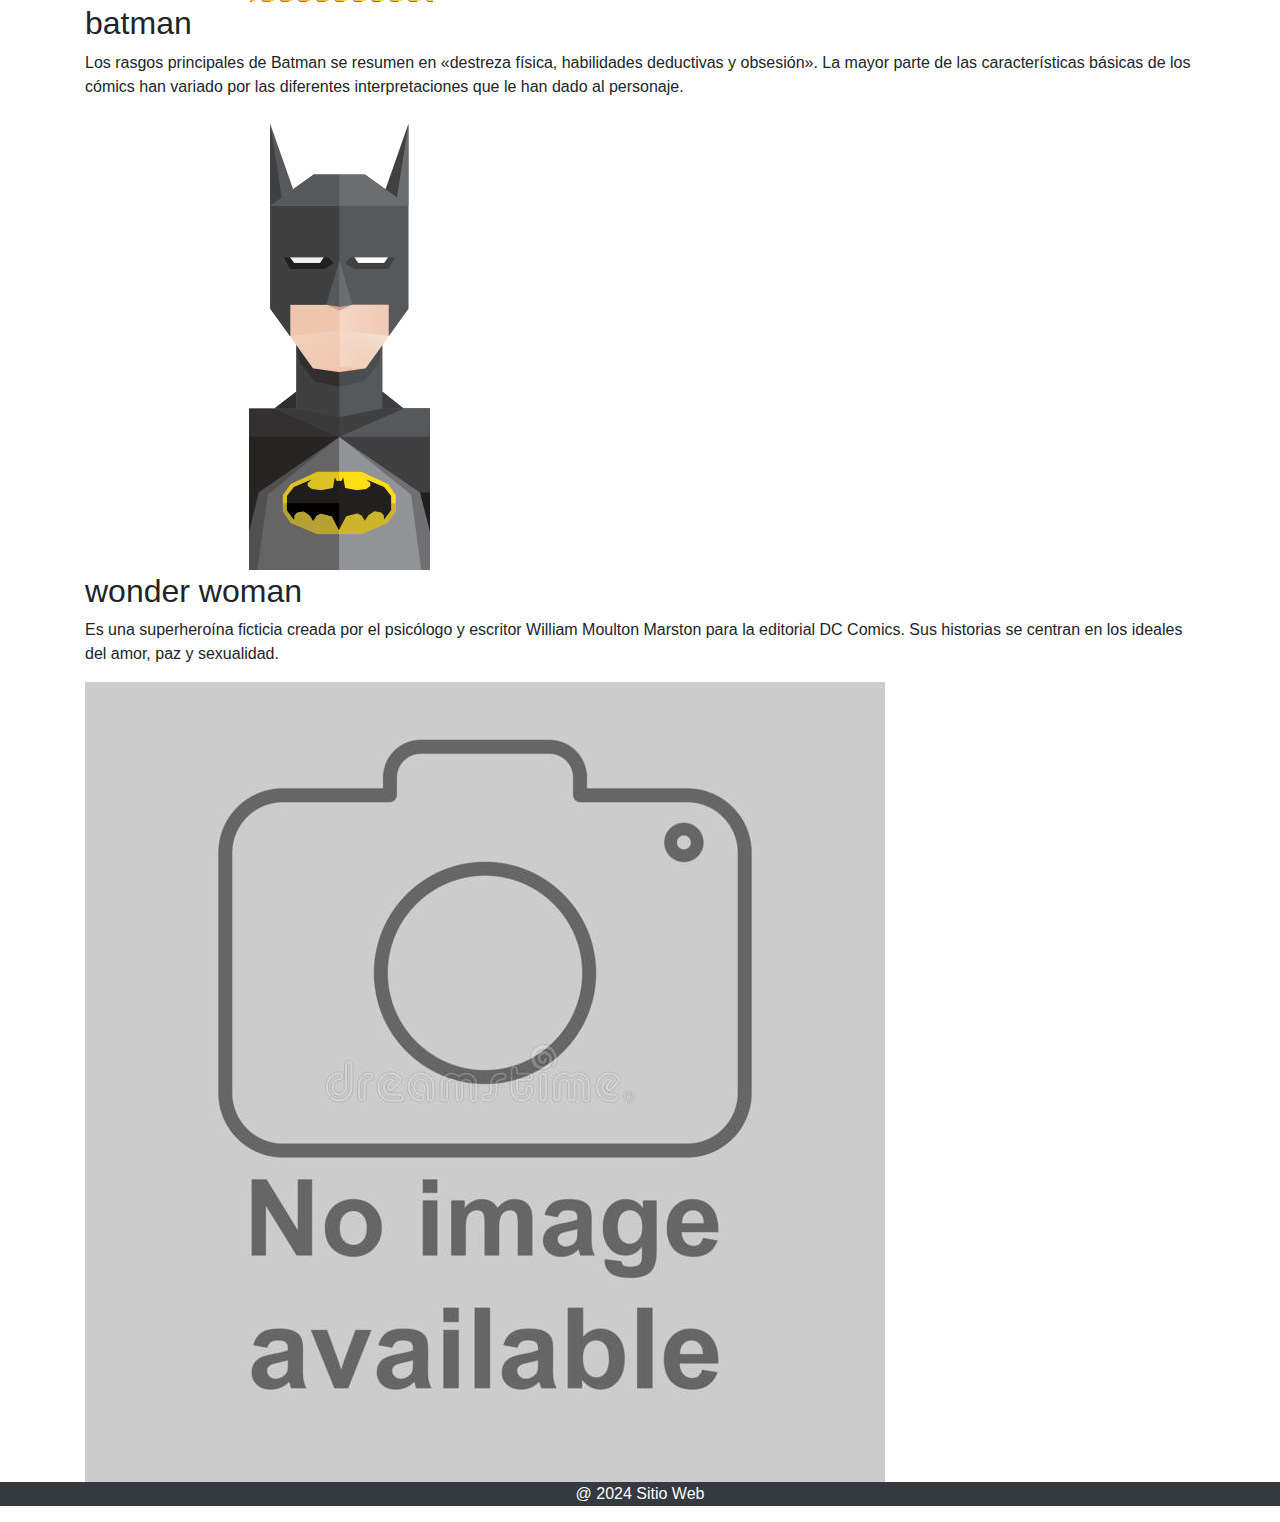
==== commit ede001a4: "feat trabajo en clase entregable proyecto 2" ====
--- a/index.html
+++ b/index.html
@@ -38,7 +38,20 @@
         </header>
 
 
+<main class="container mt-4">
+    
+<div id="contenedorheroes">
+    <div>
+        <h2>Aquaman</h2>
+        <p>El poder más reconocido de Aquaman es la capacidad telepática para comunicarse con la vida marina, la cual puede convocar a grandes distancias.</p>
+        <img src="img/aquaman.png" alt="">
+    </div>
 
+
+</div>
+
+
+</main>
 
         <main class="container mt-4">
             <div>
@@ -54,9 +67,9 @@
             </div>
 
             <div>
-                <h2>Superman</h2>
-                <p>Suuperman es un superhéroe ficticio que aparece en los cómics publicados por DC Comics. Es uno de los personajes de ficción más populares del siglo XX.</p>
-                <img src="img/" alt="">
+                <h2>wonder woman</h2>
+                <p>Es una superheroína ficticia creada por el psicólogo y escritor William Moulton Marston para la editorial DC Comics. Sus historias se centran en los ideales del amor, paz y sexualidad.</p>
+                <img src="img/default.jpg" alt="">
             </div>
 
 
@@ -92,6 +105,7 @@
         crossorigin="anonymous"></script>
     <script src="js/NavBar.js"></script>
     <script src="js/Footer.js"></script>
+    <script src="js/ligadelajusticia.js"></script>
 </body>
 
 </html>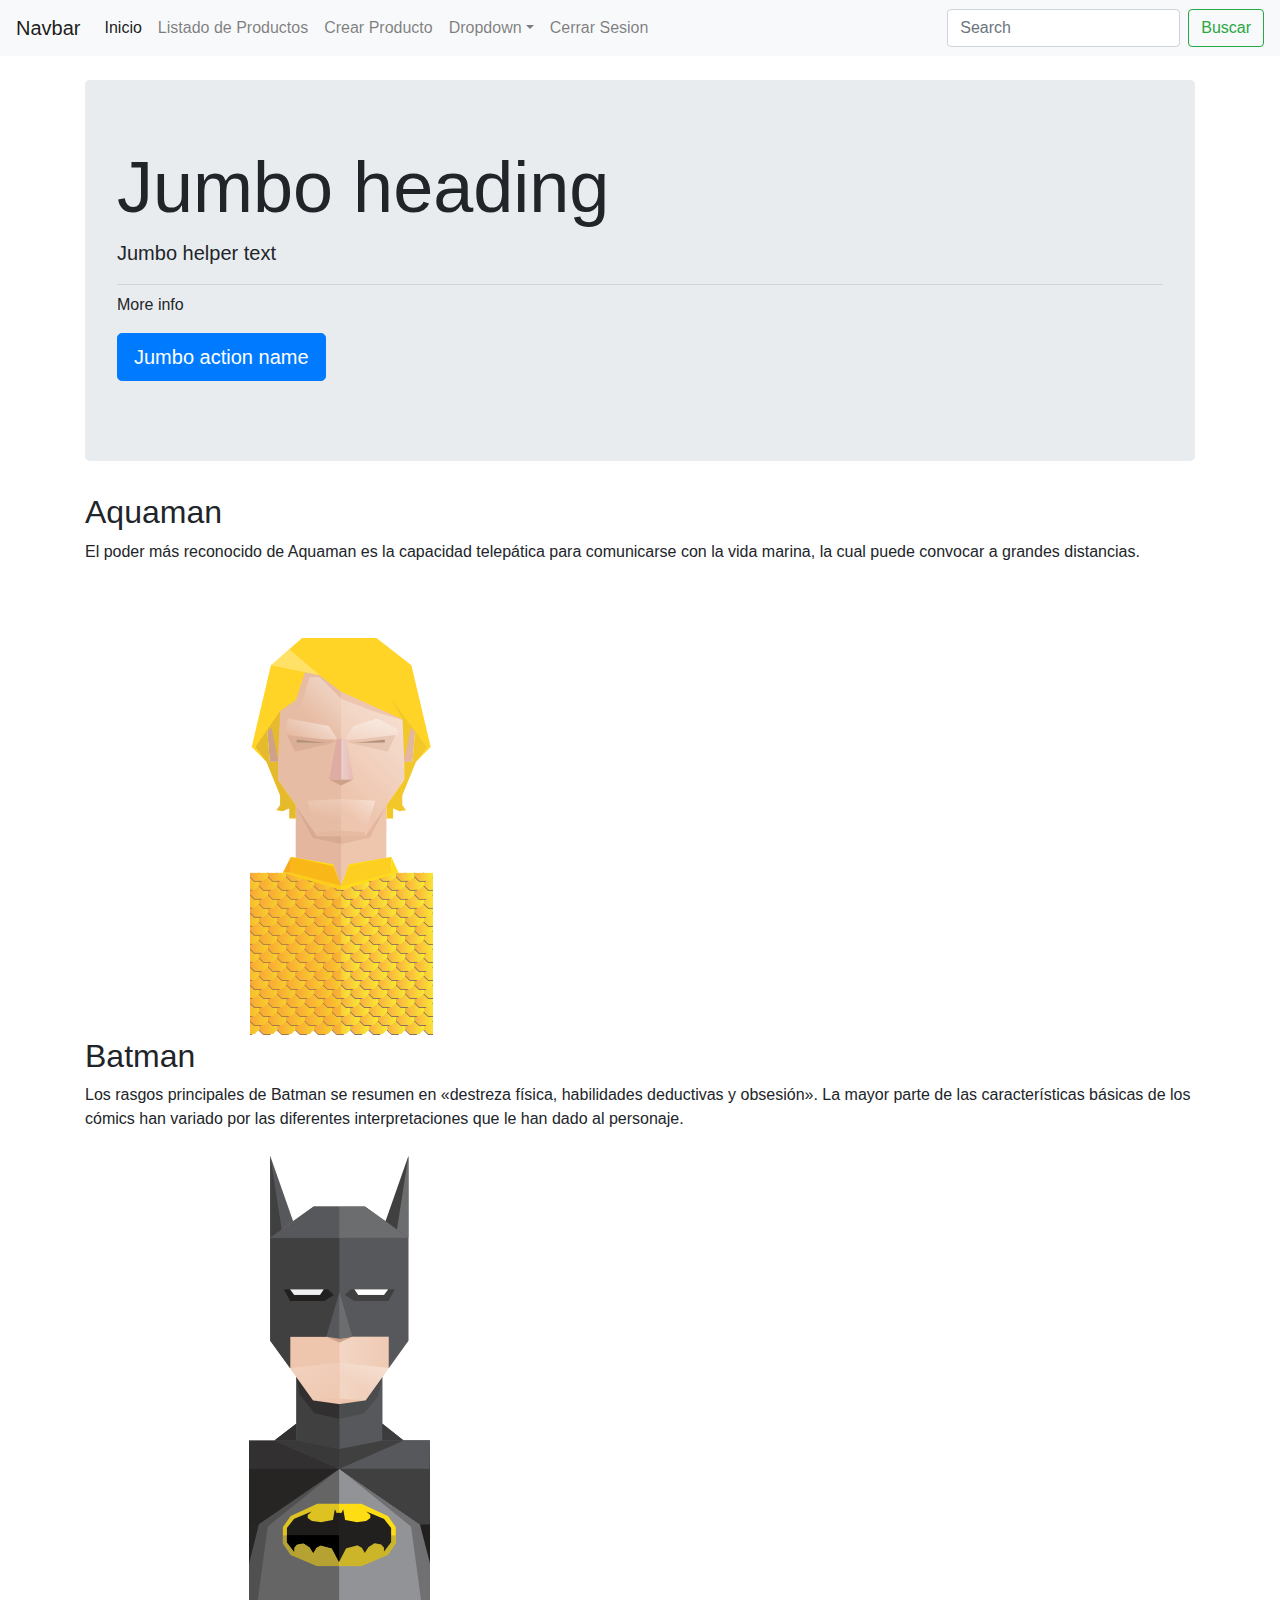
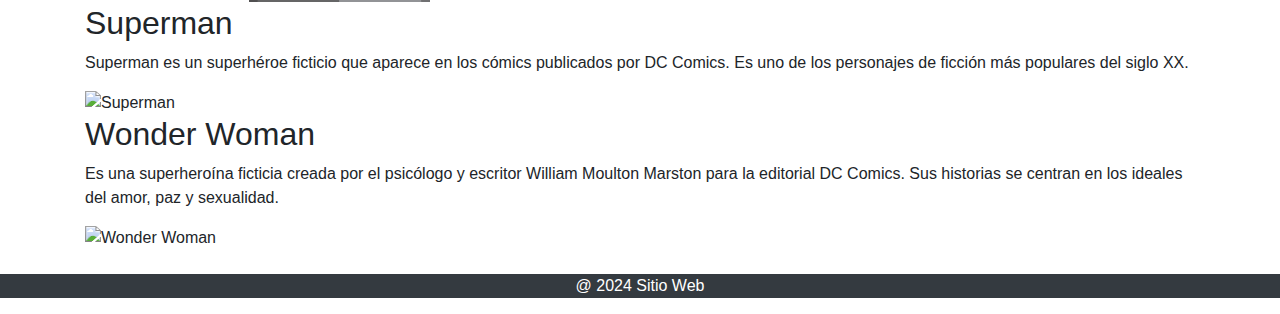
==== commit a1a4959b: "AVANCE ENTREGABLE 2" ====
--- a/index.html
+++ b/index.html
@@ -42,9 +42,9 @@
     
 <div id="contenedorheroes">
     <div>
-        <h2>Aquaman</h2>
-        <p>El poder más reconocido de Aquaman es la capacidad telepática para comunicarse con la vida marina, la cual puede convocar a grandes distancias.</p>
-        <img src="img/aquaman.png" alt="">
+        <h2></h2>
+        <p></p>
+        <img src="" alt="">
     </div>
 
 
@@ -54,24 +54,7 @@
 </main>
 
         <main class="container mt-4">
-            <div>
-                <h2>Aquaman</h2>
-                <p>El poder más reconocido de Aquaman es la capacidad telepática para comunicarse con la vida marina, la cual puede convocar a grandes distancias.</p>
-                <img src="img/aquaman.png" alt="">
-            </div>
-
-            <div>
-                <h2>batman</h2>
-                <p>Los rasgos principales de Batman se resumen en «destreza física, habilidades deductivas y obsesión». La mayor parte de las características básicas de los cómics han variado por las diferentes interpretaciones que le han dado al personaje.</p>
-                <img src="img/batman.png" alt="">
-            </div>
-
-            <div>
-                <h2>wonder woman</h2>
-                <p>Es una superheroína ficticia creada por el psicólogo y escritor William Moulton Marston para la editorial DC Comics. Sus historias se centran en los ideales del amor, paz y sexualidad.</p>
-                <img src="img/default.jpg" alt="">
-            </div>
-
+            
 
 
         </main>
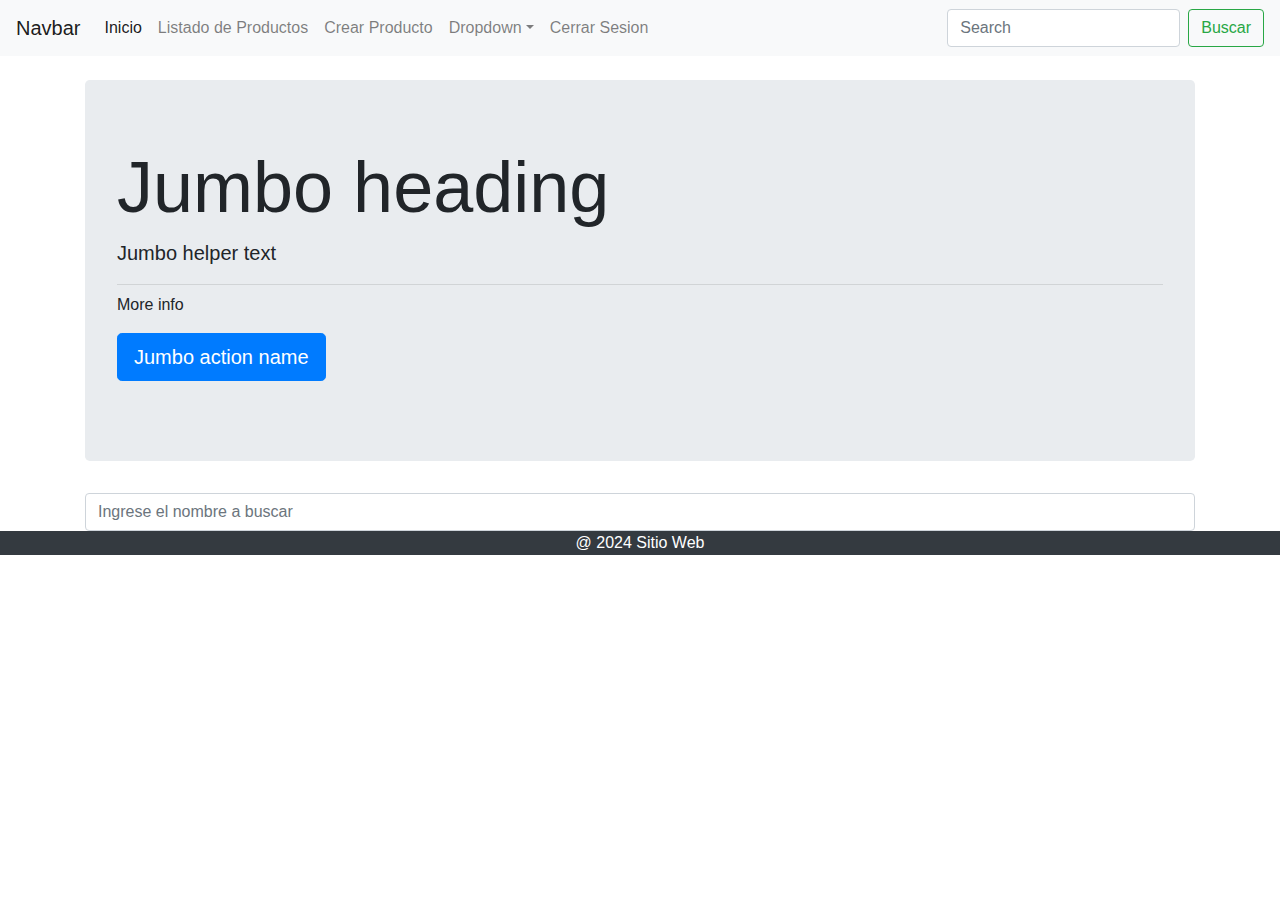
==== commit 6d1cbd97: "FEAT CLASE DEL 7/30/2024 TERMINADA" ====
--- a/index.html
+++ b/index.html
@@ -37,27 +37,24 @@
             </div>
         </header>
 
+        <main class="container mt-4 ">
+            <!-- b4-card-default -->
 
-<main class="container mt-4">
-    
-<div id="contenedorheroes">
-    <div>
-        <h2></h2>
-        <p></p>
-        <img src="" alt="">
-    </div>
+            <!-- <div class="card">
+                <img class="card-img-top" src="img/aquaman.png" alt="">
+                <div class="card-body">
+                    <h4 class="card-title">Prueba Titulo</h4>
+                    <p class="card-text">Prueba Bio</p>
+                </div>
+            </div> -->
+            <input type="text" class="form-control" placeholder="Ingrese el nombre a buscar " id="botonBuscar">
+            <div id="contenedorHeroes" class="row" >
+
+            </div>
+        </main>
 
 
-</div>
-
-
-</main>
-
-        <main class="container mt-4">
-            
-
-
-        </main>
+        
 
         <footer class="bg-dark text-white text-center ">
 
@@ -65,9 +62,11 @@
                 <span class="text-white">@ 2024 Sitio Web</span>
                 <ul class="list-inline" id="V_Lista_Footer">
                     <!-- Aqui se insertaran los elementos del pie de pagina <li>terminos condiciones</li> -->
-                  
-                  
-
+                
+                    <!-- Button trigger modal -->
+                   
+                   
+                
                 </ul>
             </div>
         </footer>
@@ -88,7 +87,8 @@
         crossorigin="anonymous"></script>
     <script src="js/NavBar.js"></script>
     <script src="js/Footer.js"></script>
-    <script src="js/ligadelajusticia.js"></script>
+    <script src="js/LigaDeLaJusticia.js"></script>
+
 </body>
 
 </html>